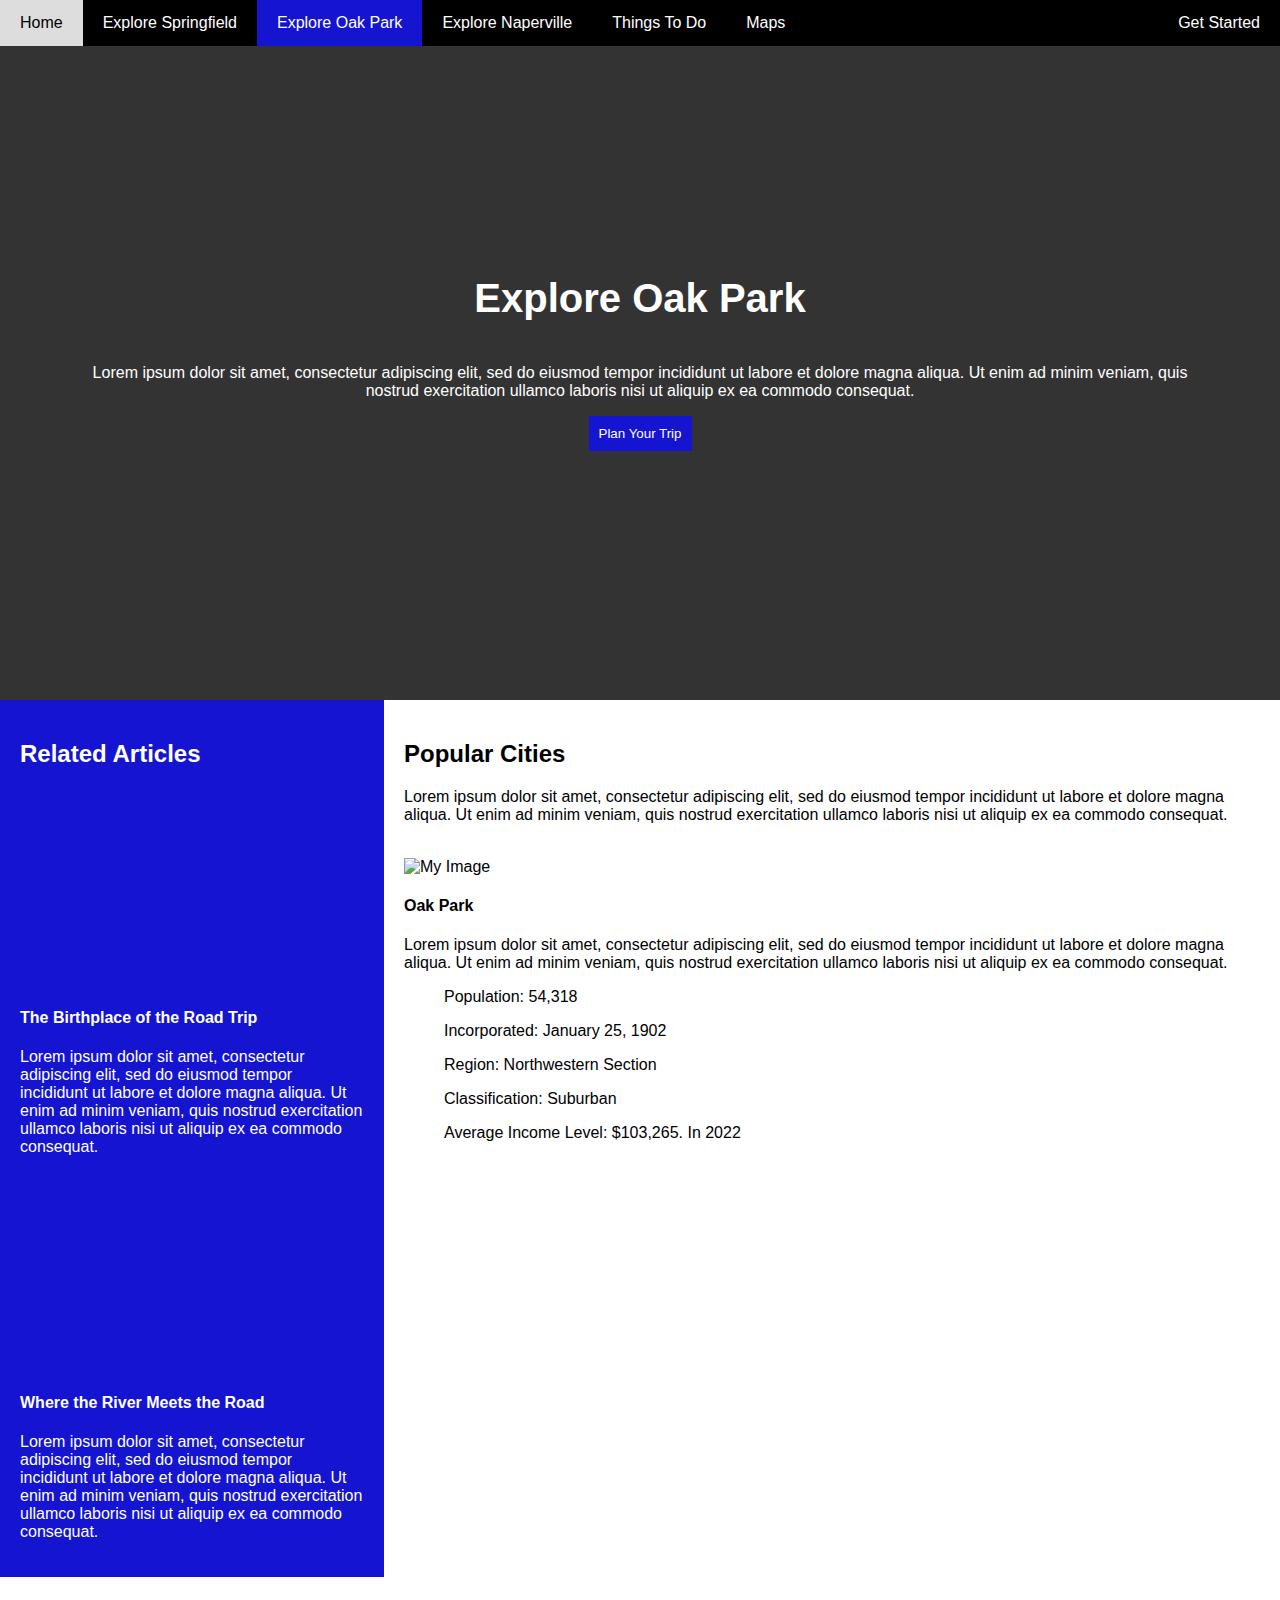
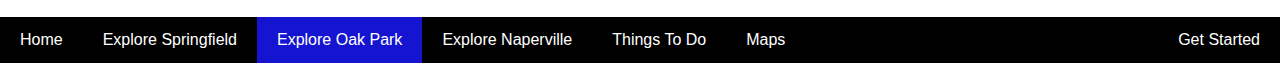
==== exploreoakpark.html @ a5d0d8c4 "Add files via upload" ====
<!DOCTYPE html>
<html lang="en">
<head>
    <meta charset="UTF-8">
    <meta http-equiv="X-UA-Compatible" content="IE=edge">
    <meta name="viewport" content="width=device-width, initial-scale=1.0">
    <link rel="stylesheet" href="styles.css">
    <title>Popular Cities</title>
</head>
<style>
  .header {
  padding: 80px;
  text-align: center;
  background: #333;
  color: white;
  background-image: url("popularcities.jpg");
  background-size: cover;
  background-repeat: no-repeat;
  height: 700px;
}
</style>
<body>
  <nav>
    <div class="navbar">
        <a href="index.html">Home</a>
        <a href="explorespringfield.html">Explore Springfield</a>
        <a href="exploreoakpark.html" class="active">Explore Oak Park</a>
        <a href="explorenaperville.html">Explore Naperville</a>
        <a href="thingstodo.html">Things To Do</a>
        <a href="https://idot.illinois.gov/transportation-system/network-overview/highway-system/maps/highway.html" target="_blank">Maps</a>
        <a href="getstarted.html" class="right">Get Started</a>
      </div>
      </nav>

    <header>
    <div class="header">
        <h1>Explore Oak Park</h1>
        <p>Lorem ipsum dolor sit amet, consectetur adipiscing elit, sed do eiusmod tempor incididunt ut labore et dolore magna aliqua. Ut enim ad minim veniam, quis nostrud exercitation ullamco laboris nisi ut aliquip ex ea commodo consequat.</p>
        <button>Plan Your Trip</button>
        </div>
    </header>

        <aside>
          <table>
            <div class="row">
              <div class="side">
                <h2>Related Articles</h2>
                <div class="img" style="height:200px;"></div>
                <h4>The Birthplace of the Road Trip</h4>
                <p>Lorem ipsum dolor sit amet, consectetur adipiscing elit, sed do eiusmod tempor incididunt ut labore et dolore magna aliqua. Ut enim ad minim veniam, quis nostrud exercitation ullamco laboris nisi ut aliquip ex ea commodo consequat.</p>
                <div class="img1" style="height:200px;"></div>
                <h4>Where the River Meets the Road</h4>
                <p>Lorem ipsum dolor sit amet, consectetur adipiscing elit, sed do eiusmod tempor incididunt ut labore et dolore magna aliqua. Ut enim ad minim veniam, quis nostrud exercitation ullamco laboris nisi ut aliquip ex ea commodo consequat.</p>
              </div>
            </aside>
            
              <div class="main">
                <h2>Popular Cities</h2>
                <p>Lorem ipsum dolor sit amet, consectetur adipiscing elit, sed do eiusmod tempor incididunt ut labore et dolore magna aliqua. Ut enim ad minim veniam, quis nostrud exercitation ullamco laboris nisi ut aliquip ex ea commodo consequat.</p>
                <br>
                <img src="oakpark.jpg" alt="My Image" style="height:200px;">
                <h4>Oak Park</h4>
                <p>Lorem ipsum dolor sit amet, consectetur adipiscing elit, sed do eiusmod tempor incididunt ut labore et dolore magna aliqua. Ut enim ad minim veniam, quis nostrud exercitation ullamco laboris nisi ut aliquip ex ea commodo consequat.</p>
                <ol>
                  <li><p>Population: 54,318</p></li>
                  <li><p>Incorporated: January 25, 1902</p></li>
                  <li><p>Region: Northwestern Section</p></li>
                  <li><p>Classification: Suburban</p></li>
                  <li><p>Average Income Level: $103,265. In 2022</p></li>
                  </ol>  
            </table> 
          
          <div class="footer">
            <div class="navbar">
            <a href="index.html">Home</a>
            <a href="explorespringfield.html">Explore Springfield</a>
            <a href="exploreoakpark.html" class="active">Explore Oak Park</a>
            <a href="explorenaperville.html">Explore Naperville</a>
            <a href="thingstodo.html">Things To Do</a>
            <a href="https://idot.illinois.gov/transportation-system/network-overview/highway-system/maps/highway.html" target="_blank">Maps</a>
            <a href="getstarted.html" class="right">Get Started</a>
            </div>
          </div>
          
</body>
</html>
---- styles.css ----
* {
  box-sizing: border-box;
}

body {
  font-family: Arial, Helvetica, sans-serif;
  margin: 0;
}

.header {
  padding: 80px;
  text-align: center;
  background: #333;
  color: white;
  background-image: url("hero.jpg");
  background-size: cover;
  background-repeat: no-repeat;
  display: flex;
  flex-direction: column;
  height: 100%;
  width: 100%;
  justify-content: center;
  align-items: center;
  height: 700px;
}

button {
  background-color: #1414D1;
  color: white;
  border: none;
  padding: 10px;
}

.column {
  float: left;
  width: 33.33%;
  padding: 20px;
}

table {
  padding: 20px;
}

section {
  padding: 20px;
}

.flex-container {
  display: flex;
  justify-content: center;
  align-items: center;
  height: 100%;
}

.box img {
  display: block;
  width: 80%;
  min-width:100px;
  max-width: 350px; 
  height: auto;
  margin: auto; 
}

ul {
  list-style-type: none;
  min-width: 696px;
	list-style: none;
	padding-top: 20px;
}

li {
  display: inline;
}

.header h1 {
  font-size: 40px;
}

nav {
  position: absolute;
  top: 0px;
  width: 100%;
}

.navbar {
  overflow: hidden;
  background-color: #000;
}

.navbar a {
  float: left;
  display: block;
  color: white;
  text-align: center;
  padding: 14px 20px;
  text-decoration: none;
}


.navbar a.right {
  float: right;
}

.navbar a:hover {
  background-color: #ddd;
  color: black;
}

.navbar a.active {
  background-color: #1414D1;
  color: white;
}

.row {  
  display: -ms-flexbox;
  display: flex;
  -ms-flex-wrap: wrap;
  flex-wrap: wrap;
}

.side {
  -ms-flex: 30%; 
  flex: 30%;
  background-color: #1414D1;
  color: #ffffff;
  padding: 20px;
}

.main {   
  -ms-flex: 70%; 
  flex: 70%;
  background-color: white;
  padding: 20px;
}

.img {
  background-image: url("route66.jpg");
  padding: 20px;
  background-size: cover;
  background-repeat: no-repeat;
  display: flex;
  flex-direction: column;
  height: 100%;
  width: 100%;
  justify-content: center;
  align-items: center;
  height: 700px;
}

.img1 {
  background-image: url("riverroad.jpg");
  padding: 20px;
  background-size: cover;
  background-repeat: no-repeat;
  display: flex;
  flex-direction: column;
  height: 100%;
  width: 100%;
  justify-content: center;
  align-items: center;
  height: 700px;
}

.footer {
  text-align: center;
}

@media screen and (max-width: 700px) {
  .row {   
    flex-direction: column;
  }
}

@media screen and (max-width: 400px) {
  .navbar a {
    float: none;
    width: 100%;
  }

  input[type=text], select {
    width: 100%;
    padding: 12px 20px;
    margin: 8px 0;
    display: inline-block;
    border: 1px solid #ccc;
    border-radius: 4px;
    box-sizing: border-box;
  }
  
  input[type=submit] {
    width: 100%;
    background-color: #1414D1;
    color: white;
    padding: 14px 20px;
    margin: 8px 0;
    border: none;
    border-radius: 4px;
    cursor: pointer;
  }
  
  input[type=submit]:hover {
    background-color: #1414D1;
  }
  
  div {
    border-radius: 5px;
    background-color: #f2f2f2;
    padding: 20px;
  }

}

footer {
  position: relative;
  top: 10px;
}
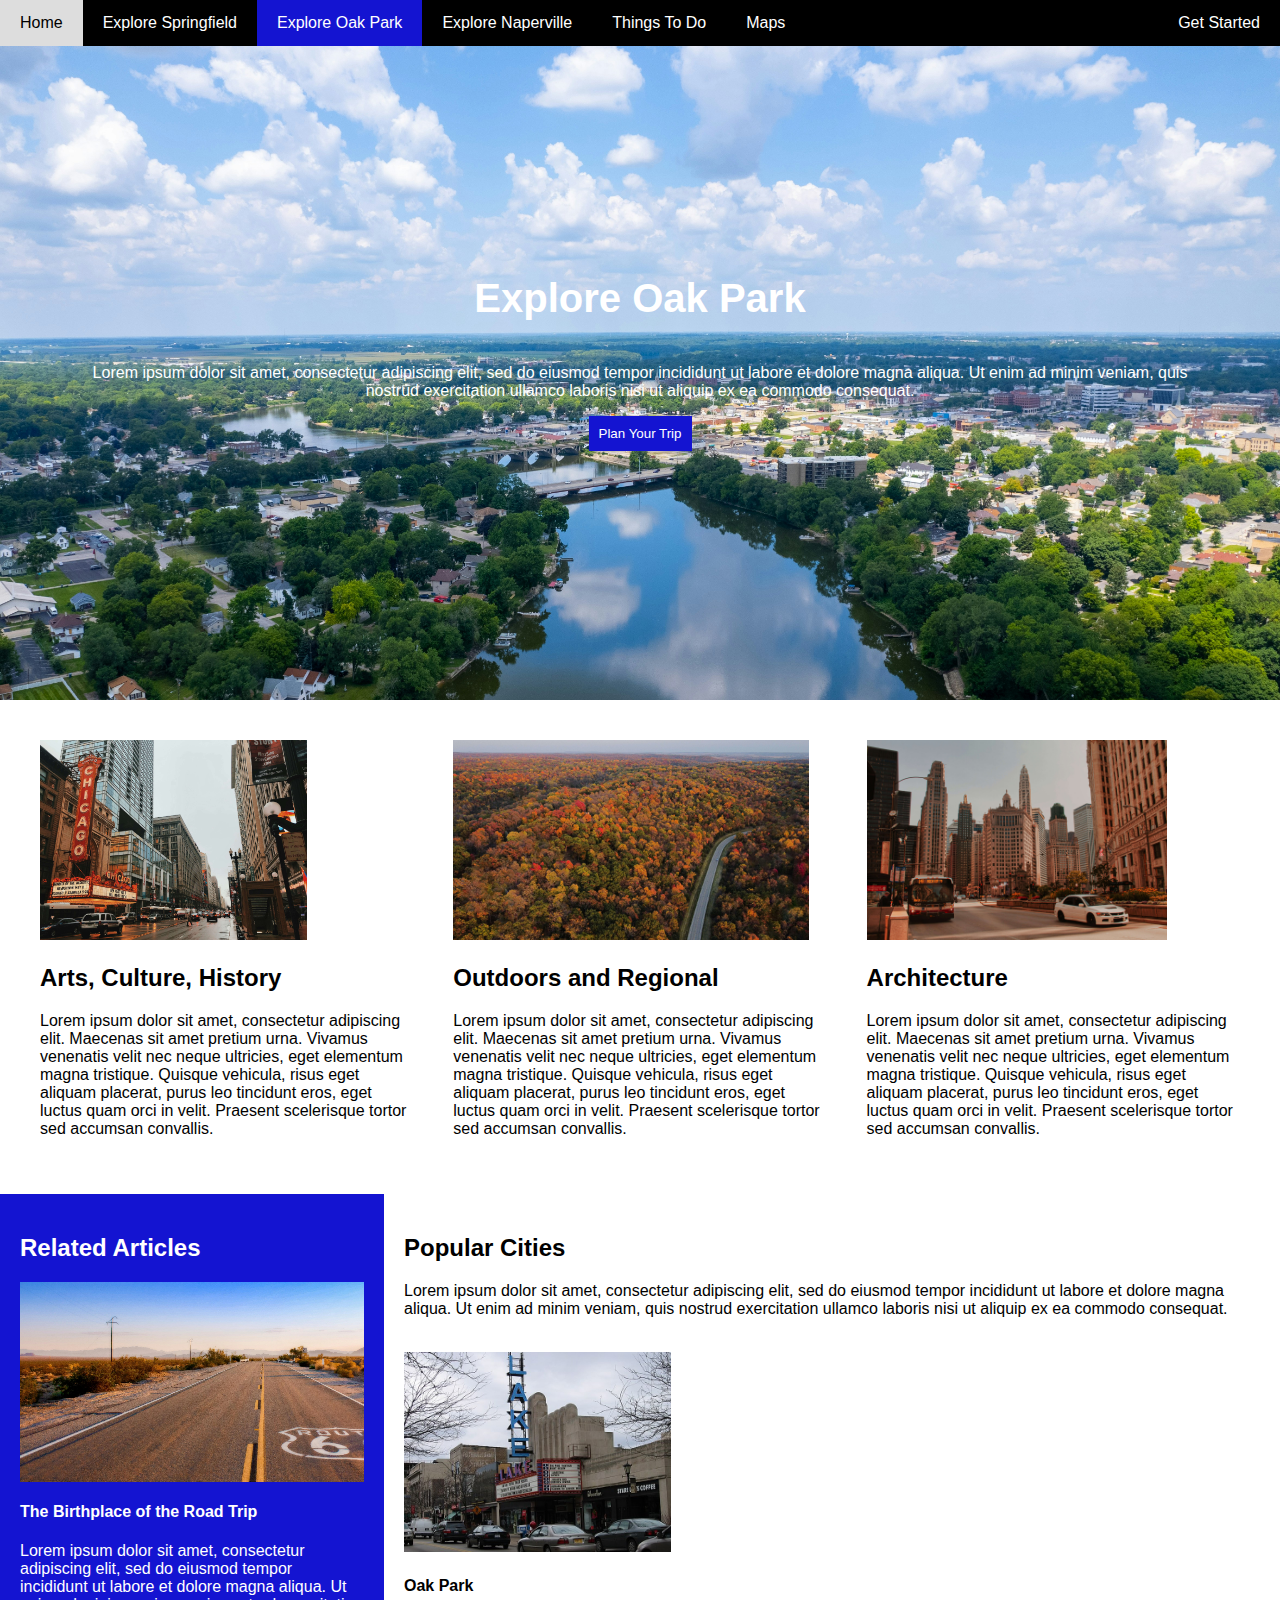
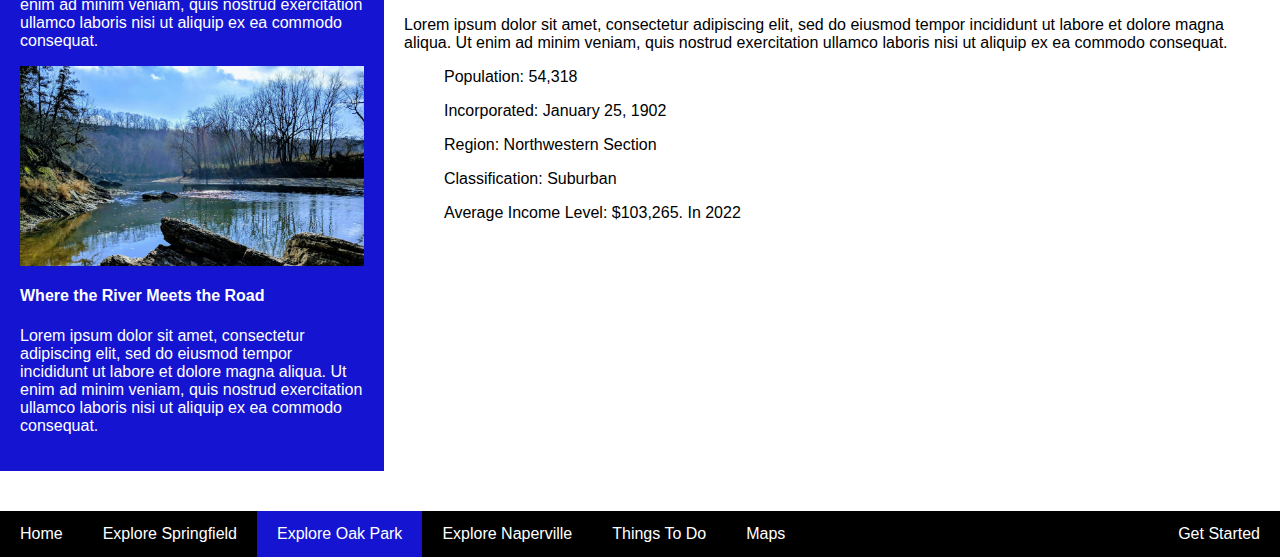
==== commit 75828382: "Add files via upload" ====
--- a/exploreoakpark.html
+++ b/exploreoakpark.html
@@ -39,6 +39,28 @@
         <button>Plan Your Trip</button>
         </div>
     </header>
+
+    <section>
+      <div class="row">
+        <div class="column">
+          <img src="arts.jpg" alt="My Image" style="height:200px;">
+          <h2>Arts, Culture, History</h2>
+          <p>Lorem ipsum dolor sit amet, consectetur adipiscing elit. Maecenas sit amet pretium urna. Vivamus venenatis velit nec neque ultricies, eget elementum magna tristique. Quisque vehicula, risus eget aliquam placerat, purus leo tincidunt eros, eget luctus quam orci in velit. Praesent scelerisque tortor sed accumsan convallis.</p>
+        </div>
+        
+        <div class="column">
+          <img src="outdoors.jpg" alt="My Image" style="height:200px;">
+          <h2>Outdoors and Regional</h2>
+          <p>Lorem ipsum dolor sit amet, consectetur adipiscing elit. Maecenas sit amet pretium urna. Vivamus venenatis velit nec neque ultricies, eget elementum magna tristique. Quisque vehicula, risus eget aliquam placerat, purus leo tincidunt eros, eget luctus quam orci in velit. Praesent scelerisque tortor sed accumsan convallis.</p>
+        </div>
+        
+        <div class="column">
+          <img src="architecture.jpg" alt="My Image" style="height:200px;">
+          <h2>Architecture</h2>
+          <p>Lorem ipsum dolor sit amet, consectetur adipiscing elit. Maecenas sit amet pretium urna. Vivamus venenatis velit nec neque ultricies, eget elementum magna tristique. Quisque vehicula, risus eget aliquam placerat, purus leo tincidunt eros, eget luctus quam orci in velit. Praesent scelerisque tortor sed accumsan convallis.</p>
+        </div>
+      </div>
+    </section>
 
         <aside>
           <table>
